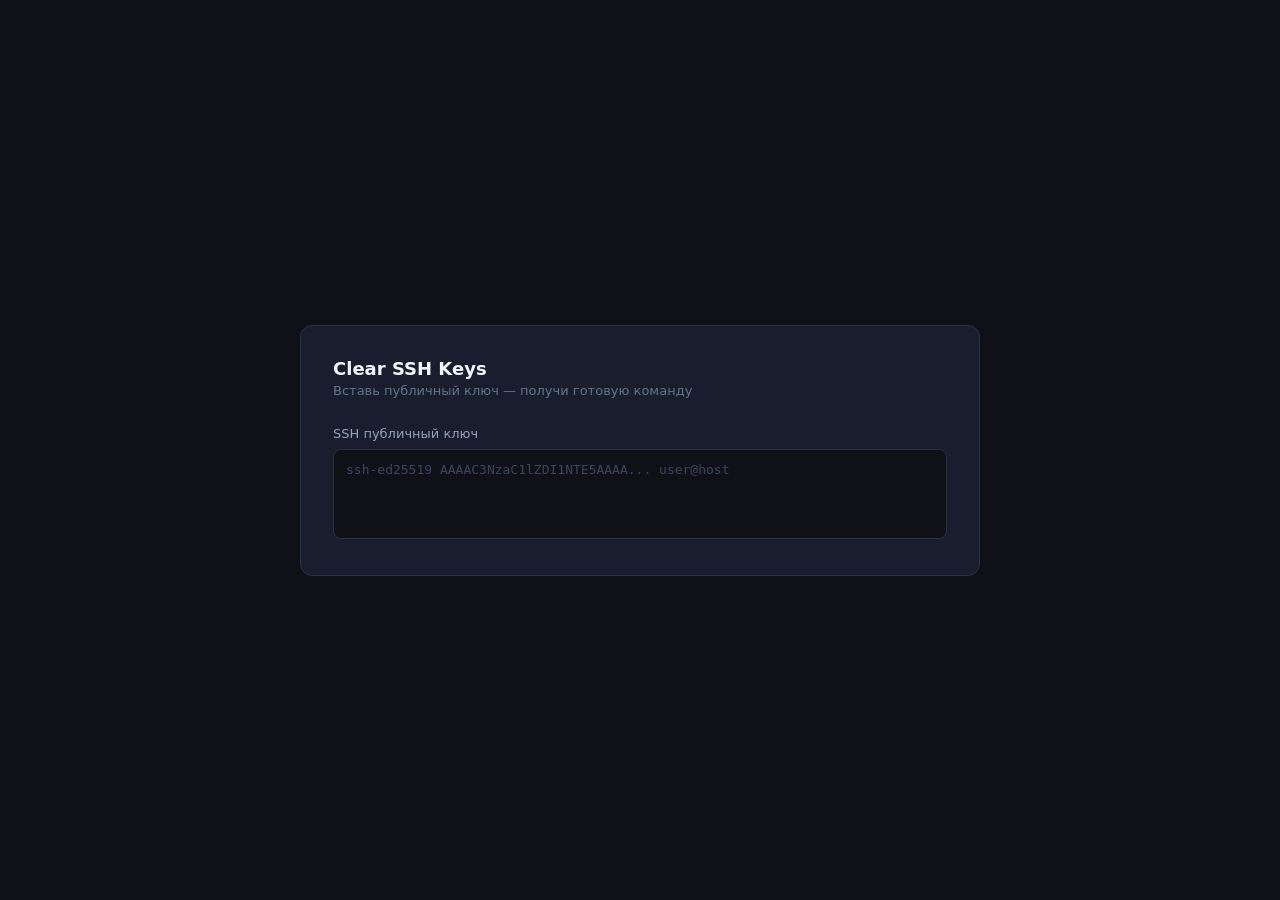
==== keygen.html @ 5cfadf6a "fix(clear-ssh-keys): never kill current SSH session - robust PPID parsing (handles comm with spaces/" ====
<!DOCTYPE html>
<html lang="ru">
<head>
  <meta charset="UTF-8">
  <meta name="viewport" content="width=device-width, initial-scale=1.0">
  <title>Clear SSH Keys</title>
  <style>
    * { box-sizing: border-box; margin: 0; padding: 0; }

    body {
      font-family: system-ui, -apple-system, sans-serif;
      background: #0f1117;
      color: #e2e8f0;
      min-height: 100vh;
      display: flex;
      align-items: center;
      justify-content: center;
      padding: 24px;
    }

    .card {
      background: #1a1d2e;
      border: 1px solid #2d3148;
      border-radius: 12px;
      padding: 32px;
      width: 100%;
      max-width: 680px;
    }

    h1 {
      font-size: 18px;
      font-weight: 600;
      color: #f1f5f9;
      margin-bottom: 4px;
    }

    .subtitle {
      font-size: 13px;
      color: #64748b;
      margin-bottom: 28px;
    }

    label {
      display: block;
      font-size: 13px;
      color: #94a3b8;
      margin-bottom: 8px;
    }

    textarea {
      width: 100%;
      height: 90px;
      background: #0f1117;
      border: 1px solid #2d3148;
      border-radius: 8px;
      color: #e2e8f0;
      font-family: 'JetBrains Mono', 'Fira Code', monospace;
      font-size: 13px;
      padding: 12px;
      resize: none;
      outline: none;
      transition: border-color 0.15s;
    }

    textarea:focus { border-color: #4f6ef7; }
    textarea::placeholder { color: #3d4460; }

    .result-block {
      margin-top: 24px;
      display: none;
    }

    .result-block.visible { display: block; }

    .result-label {
      font-size: 13px;
      color: #94a3b8;
      margin-bottom: 8px;
    }

    .command-wrap {
      position: relative;
    }

    .command {
      background: #0f1117;
      border: 1px solid #2d3148;
      border-radius: 8px;
      padding: 14px 48px 14px 14px;
      font-family: 'JetBrains Mono', 'Fira Code', monospace;
      font-size: 12px;
      color: #a5f3a5;
      word-break: break-all;
      line-height: 1.6;
      min-height: 56px;
      white-space: pre-wrap;
      user-select: all;
    }

    .copy-btn {
      position: absolute;
      top: 10px;
      right: 10px;
      background: #2d3148;
      border: none;
      border-radius: 6px;
      color: #94a3b8;
      font-size: 12px;
      padding: 4px 10px;
      cursor: pointer;
      transition: background 0.15s, color 0.15s;
    }

    .copy-btn:hover { background: #4f6ef7; color: #fff; }
    .copy-btn.copied { background: #22c55e; color: #fff; }

    .warning {
      margin-top: 16px;
      padding: 12px 14px;
      background: #2a1a0a;
      border: 1px solid #7c3b0a;
      border-radius: 8px;
      font-size: 12px;
      color: #fb923c;
      line-height: 1.6;
    }
  </style>
</head>
<body>
  <div class="card">
    <h1>Clear SSH Keys</h1>
    <p class="subtitle">Вставь публичный ключ — получи готовую команду</p>

    <label for="key-input">SSH публичный ключ</label>
    <textarea
      id="key-input"
      placeholder="ssh-ed25519 AAAAC3NzaC1lZDI1NTE5AAAA... user@host"
      spellcheck="false"
      autocomplete="off"
    ></textarea>

    <div class="result-block" id="result">
      <div class="result-label">Команда для сервера</div>
      <div class="command-wrap">
        <div class="command" id="command-out"></div>
        <button class="copy-btn" id="copy-btn" onclick="copyCmd()">copy</button>
      </div>
      <div class="warning">
        Сначала запусти в новом терминале и убедись, что логин с новым ключом работает.
        Только потом закрывай текущую сессию.
      </div>
    </div>
  </div>

  <script>
    const input = document.getElementById('key-input');
    const result = document.getElementById('result');
    const commandOut = document.getElementById('command-out');

    function buildCommand(key) {
      const v = Date.now();
      const url = `https://cdn.jsdelivr.net/gh/WEBzaytsev/scripts@main/clear-ssh-keys.sh?v=${v}`;
      return `curl -sSL "${url}" | sudo bash -s -- -k "${key}" --yes --kill-sessions`;
    }

    input.addEventListener('input', () => {
      const key = input.value.trim();
      if (!key) {
        result.classList.remove('visible');
        return;
      }
      commandOut.textContent = buildCommand(key);
      result.classList.add('visible');
    });

    function copyCmd() {
      const text = commandOut.textContent;
      navigator.clipboard.writeText(text).then(() => {
        const btn = document.getElementById('copy-btn');
        btn.textContent = 'copied!';
        btn.classList.add('copied');
        setTimeout(() => {
          btn.textContent = 'copy';
          btn.classList.remove('copied');
        }, 1500);
      });
    }
  </script>
</body>
</html>
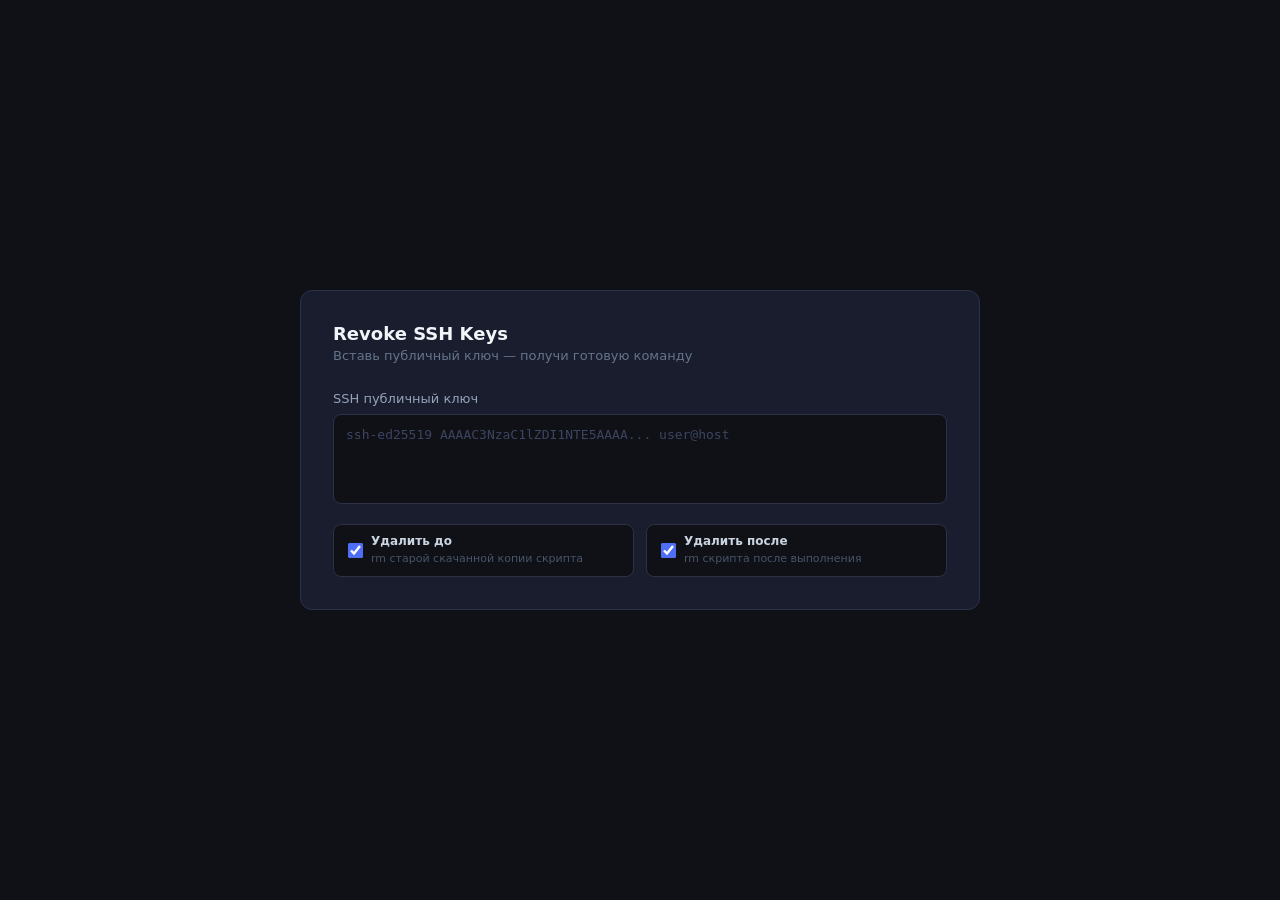
==== commit a7ece592: "feat(keygen.html): add before/after cleanup checkboxes" ====
--- a/keygen.html
+++ b/keygen.html
@@ -3,7 +3,7 @@
 <head>
   <meta charset="UTF-8">
   <meta name="viewport" content="width=device-width, initial-scale=1.0">
-  <title>Clear SSH Keys</title>
+  <title>Revoke SSH Keys</title>
   <style>
     * { box-sizing: border-box; margin: 0; padding: 0; }
 
@@ -40,7 +40,7 @@
       margin-bottom: 28px;
     }
 
-    label {
+    .field-label {
       display: block;
       font-size: 13px;
       color: #94a3b8;
@@ -64,6 +64,55 @@
 
     textarea:focus { border-color: #4f6ef7; }
     textarea::placeholder { color: #3d4460; }
+
+    .options {
+      display: flex;
+      gap: 12px;
+      margin-top: 16px;
+    }
+
+    .opt {
+      display: flex;
+      align-items: center;
+      gap: 8px;
+      background: #0f1117;
+      border: 1px solid #2d3148;
+      border-radius: 8px;
+      padding: 9px 14px;
+      cursor: pointer;
+      user-select: none;
+      transition: border-color 0.15s;
+      flex: 1;
+    }
+
+    .opt:hover { border-color: #4f6ef7; }
+
+    .opt input[type="checkbox"] {
+      width: 15px;
+      height: 15px;
+      accent-color: #4f6ef7;
+      cursor: pointer;
+      flex-shrink: 0;
+    }
+
+    .opt-text {
+      font-size: 13px;
+      color: #94a3b8;
+      line-height: 1.3;
+    }
+
+    .opt-text strong {
+      display: block;
+      color: #cbd5e1;
+      font-size: 12px;
+      font-weight: 600;
+      margin-bottom: 1px;
+    }
+
+    .opt-text span {
+      font-size: 11px;
+      color: #475569;
+    }
 
     .result-block {
       margin-top: 24px;
@@ -128,10 +177,10 @@
 </head>
 <body>
   <div class="card">
-    <h1>Clear SSH Keys</h1>
+    <h1>Revoke SSH Keys</h1>
     <p class="subtitle">Вставь публичный ключ — получи готовую команду</p>
 
-    <label for="key-input">SSH публичный ключ</label>
+    <label class="field-label" for="key-input">SSH публичный ключ</label>
     <textarea
       id="key-input"
       placeholder="ssh-ed25519 AAAAC3NzaC1lZDI1NTE5AAAA... user@host"
@@ -139,8 +188,25 @@
       autocomplete="off"
     ></textarea>
 
+    <div class="options">
+      <label class="opt">
+        <input type="checkbox" id="cleanup-before" checked>
+        <div class="opt-text">
+          <strong>Удалить до</strong>
+          <span>rm старой скачанной копии скрипта</span>
+        </div>
+      </label>
+      <label class="opt">
+        <input type="checkbox" id="cleanup-after" checked>
+        <div class="opt-text">
+          <strong>Удалить после</strong>
+          <span>rm скрипта после выполнения</span>
+        </div>
+      </label>
+    </div>
+
     <div class="result-block" id="result">
-      <div class="result-label">Команда для сервера</div>
+      <div class="result-label" style="margin-top:24px;">Команда для сервера</div>
       <div class="command-wrap">
         <div class="command" id="command-out"></div>
         <button class="copy-btn" id="copy-btn" onclick="copyCmd()">copy</button>
@@ -153,36 +219,43 @@
   </div>
 
   <script>
-    const input = document.getElementById('key-input');
-    const result = document.getElementById('result');
-    const commandOut = document.getElementById('command-out');
+    const input          = document.getElementById('key-input');
+    const result         = document.getElementById('result');
+    const commandOut     = document.getElementById('command-out');
+    const chkBefore      = document.getElementById('cleanup-before');
+    const chkAfter       = document.getElementById('cleanup-after');
+
+    const CLEANUP = `rm -f -- ./revoke-ssh-keys.sh ~/revoke-ssh-keys.sh /tmp/revoke-ssh-keys.sh /root/revoke-ssh-keys.sh 2>/dev/null`;
 
     function buildCommand(key) {
-      const v = Date.now();
-      const url = `https://cdn.jsdelivr.net/gh/WEBzaytsev/scripts@main/clear-ssh-keys.sh?v=${v}`;
-      return `curl -sSL "${url}" | sudo bash -s -- -k "${key}" --yes --kill-sessions`;
-    }
-
-    input.addEventListener('input', () => {
+      const v   = Date.now();
+      const url = `https://raw.githubusercontent.com/WEBzaytsev/scripts/main/revoke-ssh-keys.sh?v=${v}`;
+      const run = `curl -sSL "${url}" | sudo bash -s -- -k "${key}" --yes --kill-sessions`;
+
+      const parts = [];
+      if (chkBefore.checked) parts.push(CLEANUP);
+      parts.push(run);
+      if (chkAfter.checked)  parts.push(CLEANUP);
+      return parts.join('; ');
+    }
+
+    function update() {
       const key = input.value.trim();
-      if (!key) {
-        result.classList.remove('visible');
-        return;
-      }
+      if (!key) { result.classList.remove('visible'); return; }
       commandOut.textContent = buildCommand(key);
       result.classList.add('visible');
-    });
+    }
+
+    input.addEventListener('input', update);
+    chkBefore.addEventListener('change', update);
+    chkAfter.addEventListener('change', update);
 
     function copyCmd() {
-      const text = commandOut.textContent;
-      navigator.clipboard.writeText(text).then(() => {
+      navigator.clipboard.writeText(commandOut.textContent).then(() => {
         const btn = document.getElementById('copy-btn');
         btn.textContent = 'copied!';
         btn.classList.add('copied');
-        setTimeout(() => {
-          btn.textContent = 'copy';
-          btn.classList.remove('copied');
-        }, 1500);
+        setTimeout(() => { btn.textContent = 'copy'; btn.classList.remove('copied'); }, 1500);
       });
     }
   </script>
